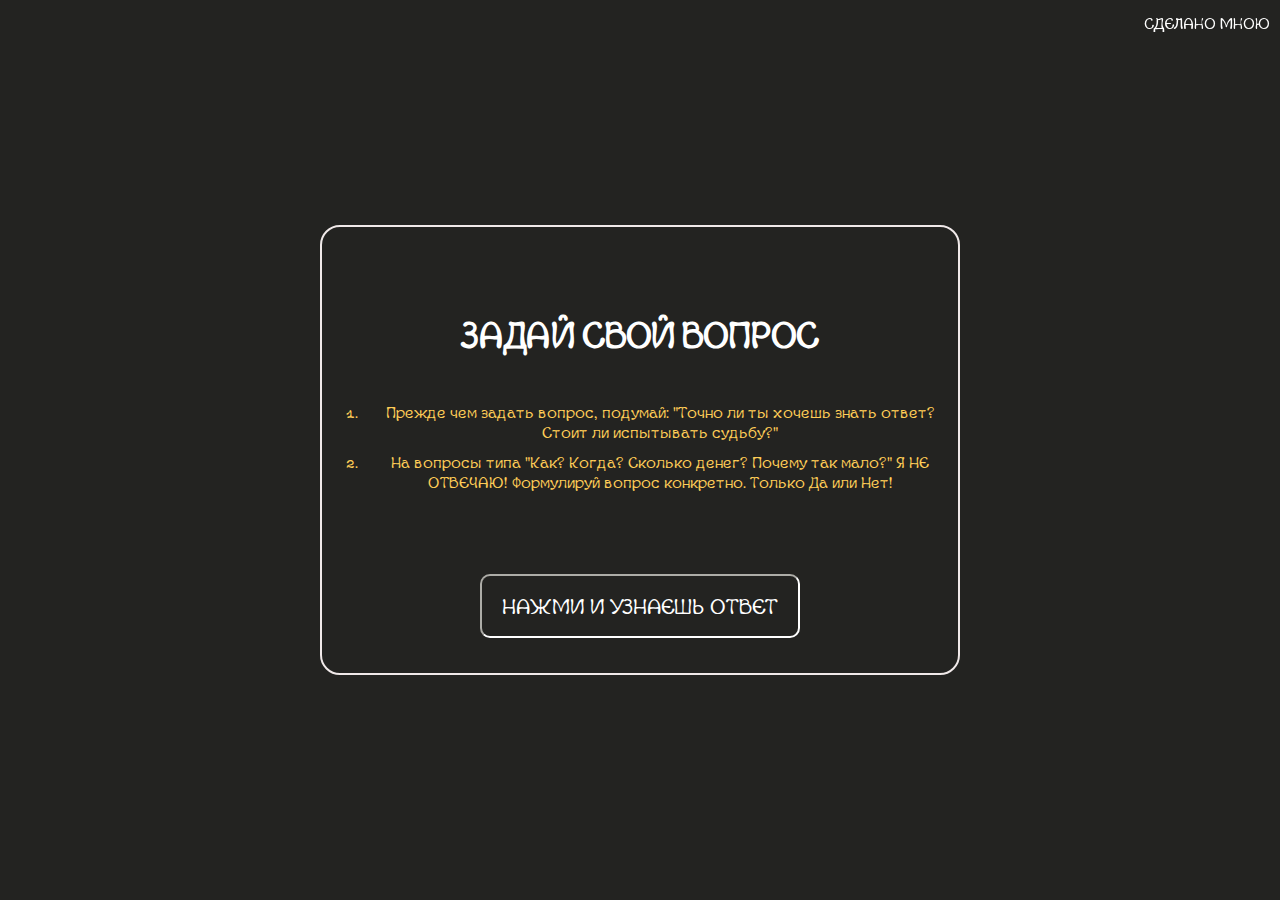
==== index.html @ 58f691f9 "Добавляет проект на github" ====
<!DOCTYPE html>
<html lang="ru">
<head>
  <meta charset="utf-8">
  <!-- <link rel="stylesheet" href="css/normalize.css"> -->
  <link rel="stylesheet" href="main.css">
  <title>Выбор</title>
</head>

<body>
  <main>
    <section class="question">
      <h2 class="question__title">Задай свой вопрос</h2>
      <ol class="question__list">
        <li class="question__item">Прежде чем задать вопрос, подумай: "Точно ли ты хочешь знать ответ? Cтоит ли испытывать судьбу?"</li>
        <li class="question__item">На вопросы типа "Как? Когда? Сколько денег? Почему так мало?" Я НЕ ОТВЕЧАЮ! Формулируй вопрос конкретно. Только Да или Нет!</li>
      </ol>
      <a href="answer.html" class="question__button" id="question-button" area-label="Ссылка на ответ">Нажми и узнаешь ответ</a>
    </section>
    <section class="answers">
    </section>
  </main>

  <footer class="page-footer">
    <p>Сделано Мною</p>
  </footer>

  <!-- Шаблон ответа на вопрос -->
  <template id="answer">
    <div class="answer">  
      <button type=button class="answer__button" id="answer-button" area-label="Кнопка для закрытия окна с ответом">Закрыть</button>
      <p class="answer__info">
        <span class="answer__img">
          <img src="" width="182" height="182" alt="Картинка для поднятия настроения">
        </span>
        <span class="answer__text">Даже не знаю что ответить, попробуй позже</span>
      </p>
    </div>
  </template>


  <script src="main.js"></script>

</body>
</html>
---- main.css ----
@font-face {
    font-family: "Margot";
    src: url("./fonts/Margot.woff2") format("woff2"),
        url("./fonts/Margot.woff") format("woff"),
        url("./fonts/Margot.ttf.ttf") format("ttf");
    font-weight: 400;
    font-style: normal;
    font-display: swap;
  }
  
  *,
  *::before,
  *::after {
    -webkit-box-sizing: border-box;
            box-sizing: border-box;
  }
  
  body {
    font-family: "Margot";
    font-weight: 400;
    font-size: 13px;
    line-height: 20px;
    color: #ffffff;
    text-transform: uppercase;
    background-color: #232321;
  }
  
  main {
    position: relative;
  }

  .question {
    width: 50vw;
    min-height: 50vh; 
    text-align: center;
    display: flex;
    flex-wrap: wrap;
    justify-content: center;
    border: 2px solid #f0e9e9;  
    border-radius: 20px;
    margin: auto;
    margin-top: 25vh;
    word-wrap: break-word;
  }

  .question__title {
    width: 45vw;
    margin: 10vh auto 0;
    font-size: 30px;
    line-height: 37px;
  }

  .question__list {
    text-transform: none;
    color: #ffcd57;
  }

  .question__item {
    padding: 5px;
  }

  .question__button {
    width: 25vw;
    font-family: "Margot";
    font-size: 18px;
    line-height: 30px;
    text-transform: uppercase;
    color: #ffffff;
    background-color: #232321;
    padding: 15px;
    margin: auto;
    margin-bottom: 35px;
    border-left: 2px solid #adaca7;
    border-top: 2px solid #adaca7;
    border-right: 2px solid #ffffff;
    border-bottom: 2px solid #ffffff;
    border-radius: 10px;
    text-decoration: none;
  }

  .question__button:hover, 
  .question__button:focus {
    border-color: #ffcd57;
    outline: none;
    border-right: 2px solid #ffcd5791;
    border-bottom: 2px solid #ffcd5791;
    border-left: 2px solid #ffcd57;
    border-top: 2px solid #ffcd57;
  }
  
  .question__button:active {
    font-weight: 700;
    border-right: 2px solid #ffcd5791;
    border-bottom: 2px solid #ffcd5791;
    border-left: 2px solid #ffcd57;
    border-top: 2px solid #ffcd57;
    background-image: linear-gradient(rgba(255, 205, 87, 0.2), rgba(255, 205, 87, 0.4), rgba(255, 205, 87, 0.6));
  }
  
  .answer {
    position: relative;
    width: 50vw;
    min-height: 50vh; 
    display: flex;
    flex-wrap: wrap;
    justify-content: center;
    border: 2px solid #f0e9e9;  
    border-radius: 20px;
    word-wrap: break-word;
    color: #232321;
    background-color: #ffcd57;
    font-weight: 700;
    margin: auto;
    margin-top: 25vh;
  }
  
  .answer__button {
    position: absolute;
    font-family: "Margot";
    text-transform: uppercase;
    color: #ffffff;
    background-color: #ffcd57;
    background-image: linear-gradient(rgba(36, 36, 34, 0.6), rgba(36, 36, 34, 0.75), rgba(36, 36, 34, 0.9));
    padding: 10px;
    border-left: 2px solid #adaca7;
    border-top: 2px solid #adaca7;
    border-right: 2px solid #ffffff;
    border-bottom: 2px solid #ffffff;
    border-radius: 10px;
    right: 10px;
    top: 10px;
    text-decoration: none;
  }

  .answer__button:hover, 
  .answer__button:focus {
    color: #ffcd57;
    border-right: 2px solid #adaca7;
    border-bottom: 2px solid #adaca7;
    border-left: 2px solid #ffffff;
    border-top: 2px solid #ffffff;
    outline: none;
  }
  
  .answer__button:active {
    color: #ffcd57;
    border-right: 2px solid #adaca7;
    border-bottom: 2px solid #adaca7;
    border-left: 2px solid #ffffff;
    border-top: 2px solid #ffffff;
    background-image: linear-gradient(rgba(36, 36, 34, 0.9), rgba(36, 36, 34, 0.75), rgba(36, 36, 34, 0.6));
  }
  
  .answer__info {
    display: flex;
    flex-wrap: wrap;
    justify-content: center;
    margin: 45px auto;
  }
  
  .answer__text {
    width: 28vw;
    font-size: 30px;
    line-height: 37px;
    padding: 10px;
    text-align: center;
    align-self: center;
  }
  
  .answer__img {
    width: 182px;
    height: 182px; 
    font-weight: 400;
    padding: 10px;
    text-align: center;
    align-self: center;
    border-radius: 10px;
    color: #ffffff;
    background-color: #ffcd57;
    background-image: linear-gradient(rgba(36, 36, 34, 0.6), rgba(36, 36, 34, 0.75), rgba(36, 36, 34, 0.9));
  }

  .answer__img img {
    max-width: 100%;
    height: 100%;
    object-fit: cover;
  }

  .page-footer {
    position: fixed;
    top: 1px;
    right: 10px;
  }

  .visually-hidden {
    position: absolute;
  
    width: 1px;
    height: 1px;
    margin: -1px;
    border: 0;
    padding: 0;
  
    white-space: nowrap;
  
    -webkit-clip-path: inset(100%);
            clip-path: inset(100%);
  
    clip: rect(0 0 0 0);
    overflow: hidden;
  }
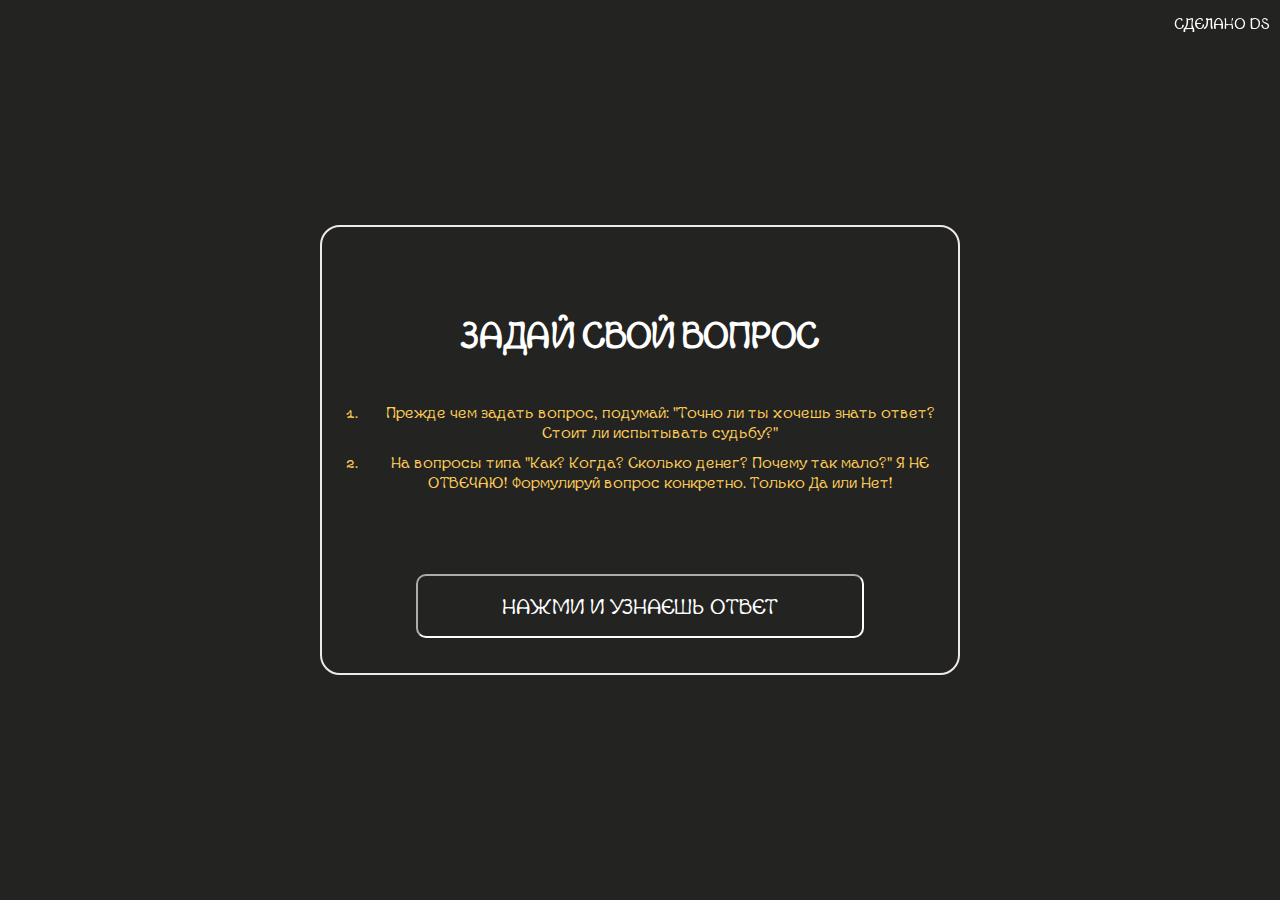
==== commit 5ac625c9: "Добавляет адаптивность" ====
--- a/index.html
+++ b/index.html
@@ -4,7 +4,7 @@
   <meta charset="utf-8">
   <!-- <link rel="stylesheet" href="css/normalize.css"> -->
   <link rel="stylesheet" href="main.css">
-  <title>Выбор</title>
+  <title>Ответ на твой вопрос</title>
 </head>
 
 <body>
@@ -22,7 +22,7 @@
   </main>
 
   <footer class="page-footer">
-    <p>Сделано Мною</p>
+    <p>Сделано DS</p>
   </footer>
 
   <!-- Шаблон ответа на вопрос -->
--- a/main.css
+++ b/main.css
@@ -60,7 +60,7 @@
   }
 
   .question__button {
-    width: 25vw;
+    width: 35vw;
     font-family: "Margot";
     font-size: 18px;
     line-height: 30px;
@@ -95,6 +95,43 @@
     border-left: 2px solid #ffcd57;
     border-top: 2px solid #ffcd57;
     background-image: linear-gradient(rgba(255, 205, 87, 0.2), rgba(255, 205, 87, 0.4), rgba(255, 205, 87, 0.6));
+  }
+
+  @media (max-width: 900px) {
+    .question {
+      width: 65vw;
+      margin-top: 17vh;
+    }
+
+    .question__title {
+      width: 100%;
+      padding-left: 15px;
+      padding-right: 15px;
+    }
+
+    .question__list {
+      padding-left: 45px;
+    }
+
+    .question__item {
+      padding: 10px;
+    }
+    
+    .question__button {
+      width: 75%;
+    }
+  }
+
+  @media (max-width: 768px) {
+    .question {
+      width: 90vw;
+      flex-direction: column;
+      margin-top: 10vh;
+    }
+    
+    .question__button {
+      width: 90%;
+    }
   }
   
   .answer {
@@ -118,6 +155,7 @@
     position: absolute;
     font-family: "Margot";
     text-transform: uppercase;
+    text-align: center;
     color: #ffffff;
     background-color: #ffcd57;
     background-image: linear-gradient(rgba(36, 36, 34, 0.6), rgba(36, 36, 34, 0.75), rgba(36, 36, 34, 0.9));
@@ -186,10 +224,56 @@
     object-fit: cover;
   }
 
+  @media (max-width: 900px) {
+    .answer {
+      width: 65vw;
+      flex-direction: column-reverse;
+      margin-top: 17vh;
+    }
+
+    .answer__info {
+      flex-direction: column;
+      margin: 35px auto 0;
+    }
+    
+    .answer__text {
+      width: 100%;
+      padding: 15px;
+    }
+
+    .answer__button {
+      position: relative;
+      width: 75%;
+      font-size: 18px;
+      line-height: 30px;
+      right: 0;
+      top: 0;
+      margin: 0 auto 35px;
+    }
+  }
+
+  @media (max-width: 768px) {
+    .answer {
+      width: 90vw;
+      margin-top: 10vh;
+    }
+
+    .answer__button {
+      width: 90%;
+    }
+  }
+
   .page-footer {
     position: fixed;
     top: 1px;
     right: 10px;
+  }
+
+  @media (max-width: 768px) {
+    .page-footer {
+      position: relative;
+      direction: rtl;
+    } 
   }
 
   .visually-hidden {
